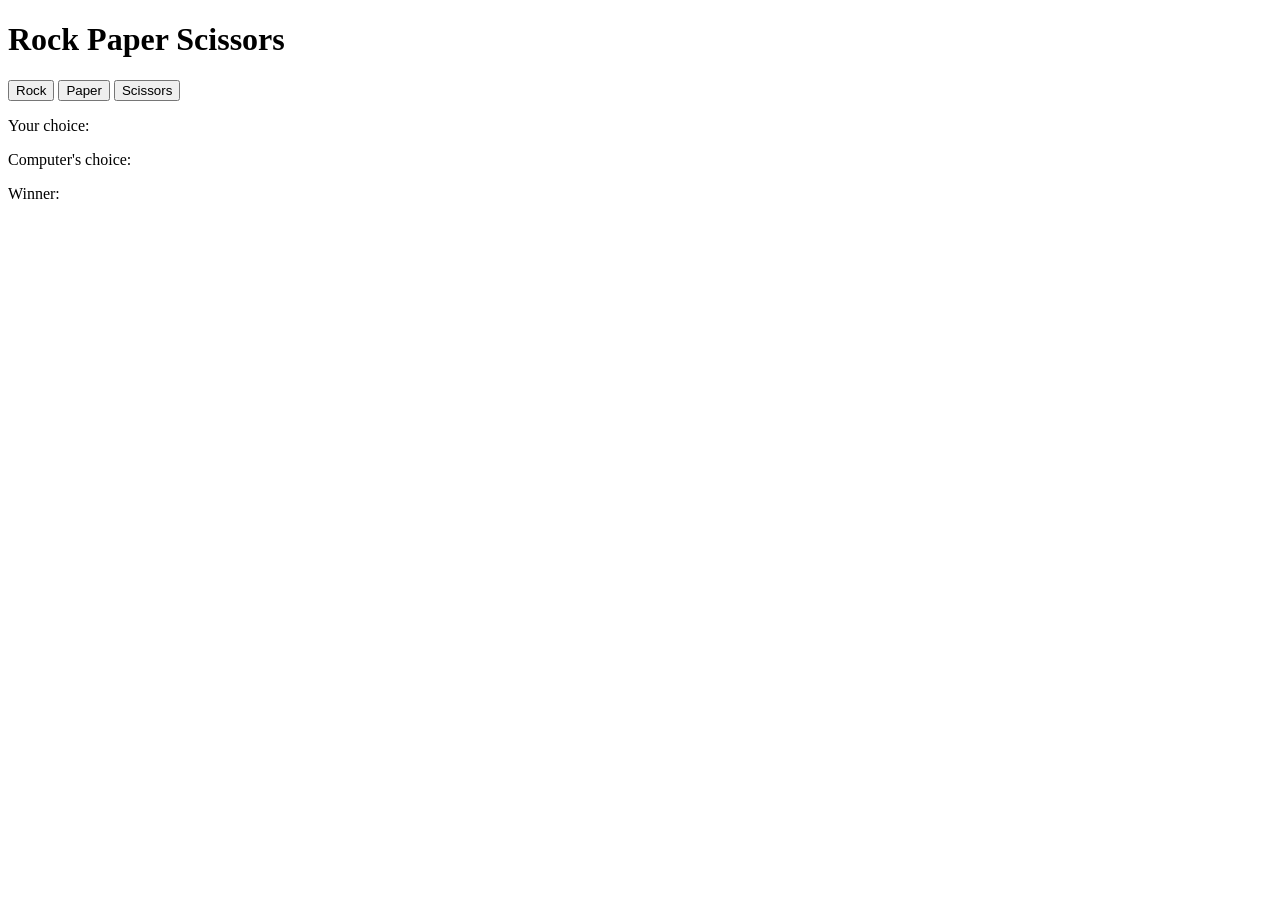
==== Rock paper scissor game/index.html @ 1e3cdb64 "build the structure through html" ====
<!DOCTYPE html>
<html lang="en">
<head>
    <meta charset="UTF-8">
    <meta name="viewport" content="width=device-width, initial-scale=1.0">
    <title>Game</title>
    <link rel="stylesheet" href="style.css">
</head>
<body>
    <div class="container">
        <h1>Rock Paper Scissors</h1>
        <div class="choices">
            <button id="rock">Rock</button>
            <button id="paper">Paper</button>
            <button id="scissors">Scissors</button>
        </div>
        <div class="result">
            <p id="user-choice">Your choice: </p>
            <p id="computer-choice">Computer's choice: </p>
            <p id="winner">Winner: </p>
        </div>
    </div>
    <script src="script.js"></script>
</body>
</html>
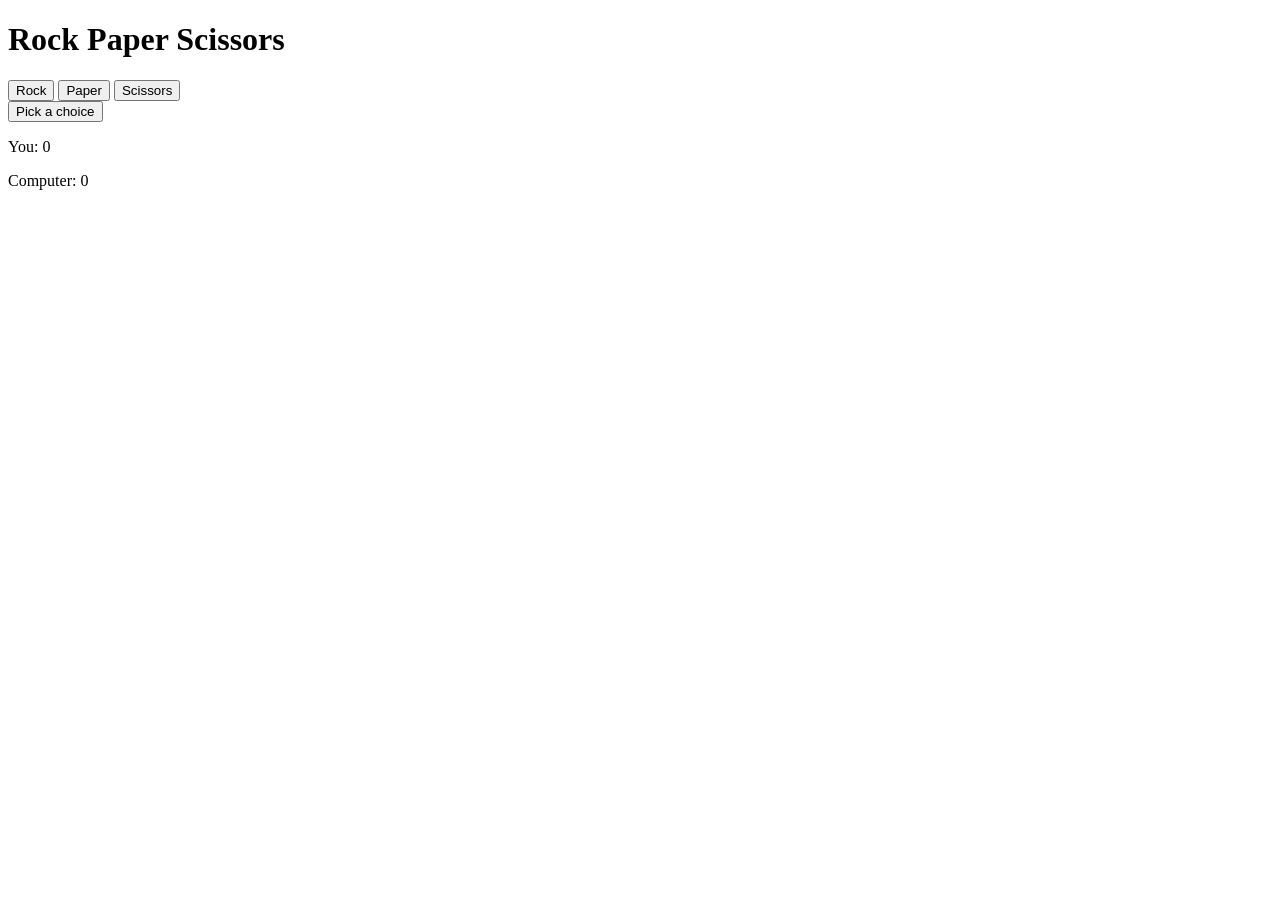
==== commit ded40eec: "build all the logic and structure except styling of rock,paper,scissors game" ====
--- a/Rock paper scissor game/index.html
+++ b/Rock paper scissor game/index.html
@@ -9,15 +9,15 @@
 <body>
     <div class="container">
         <h1>Rock Paper Scissors</h1>
-        <div class="choices">
-            <button id="rock">Rock</button>
-            <button id="paper">Paper</button>
-            <button id="scissors">Scissors</button>
-        </div>
+            <button class="choices" id="1" value="rock">Rock</button>
+            <button class="choices" id="2" value="paper">Paper</button>
+            <button class="choices" id="3" value="scissors">Scissors</button>
+            <br>
+            <button id="user-choice">Pick a choice</button>
         <div class="result">
-            <p id="user-choice">Your choice: </p>
-            <p id="computer-choice">Computer's choice: </p>
-            <p id="winner">Winner: </p>
+            <p id="you">You: 0</p>
+            <p id="computer">Computer: 0</p>
+            
         </div>
     </div>
     <script src="script.js"></script>
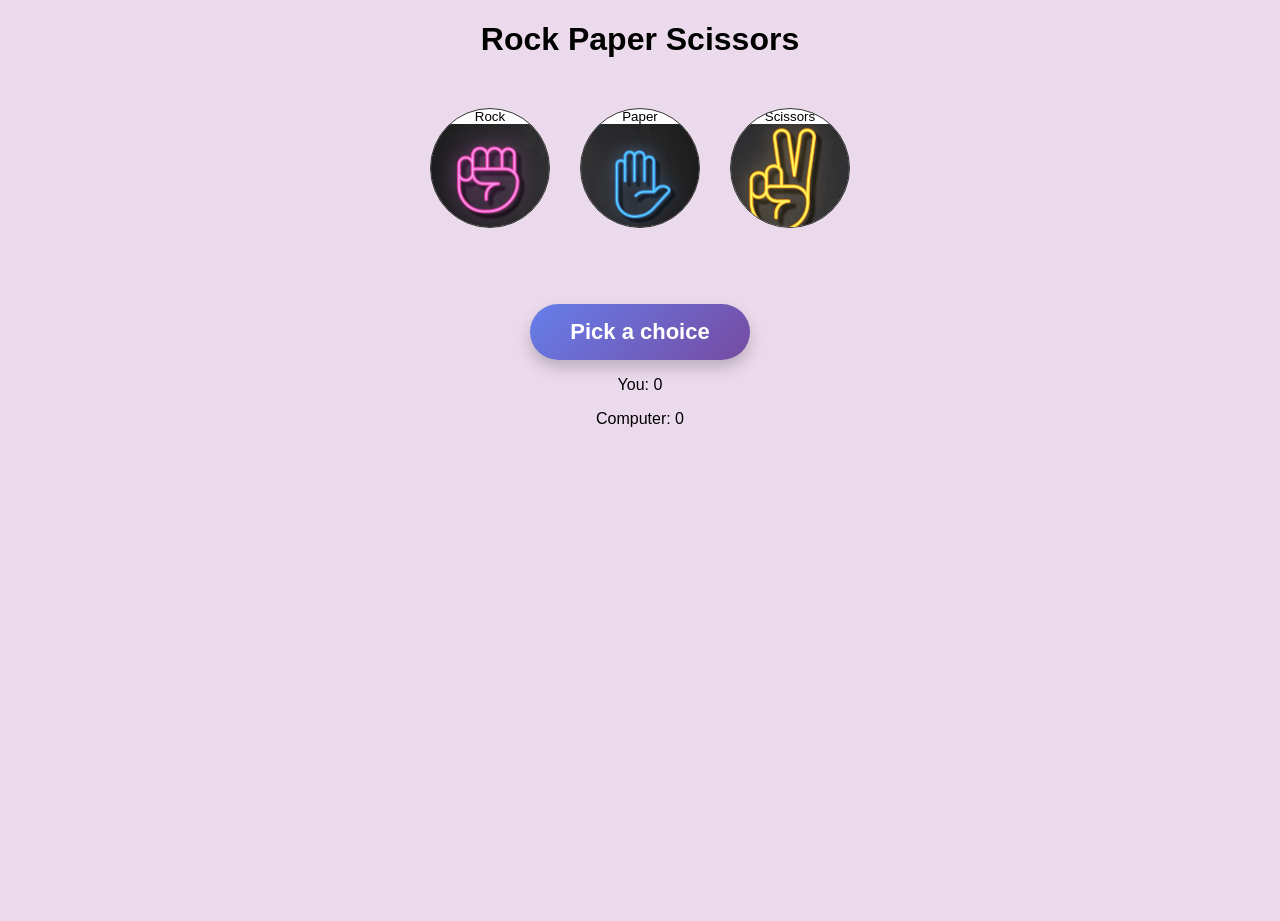
==== commit 8404f13a: "final touch of this project" ====
--- a/Rock paper scissor game/index.html
+++ b/Rock paper scissor game/index.html
@@ -9,14 +9,17 @@
 <body>
     <div class="container">
         <h1>Rock Paper Scissors</h1>
+        <div class ="game">
             <button class="choices" id="1" value="rock">Rock</button>
             <button class="choices" id="2" value="paper">Paper</button>
             <button class="choices" id="3" value="scissors">Scissors</button>
+        </div>
+            <br>
             <br>
             <button id="user-choice">Pick a choice</button>
         <div class="result">
-            <p id="you">You: 0</p>
-            <p id="computer">Computer: 0</p>
+            <p id="You">You: 0</p>
+            <p id="Computer">Computer: 0</p>
             
         </div>
     </div>
--- a/Rock paper scissor game/style.css
+++ b/Rock paper scissor game/style.css
@@ -0,0 +1,64 @@
+body{
+    margin:0;
+    font-family:Arial, sans-serif;
+}
+
+.bod{
+    background-color:rgb(235,218,235);
+    text-align:center;
+    min-height:100vh;
+}
+
+.game{
+    display:flex;
+    justify-content:center;
+    gap:30px;
+    margin-top:50px;
+}
+
+.choices{
+    width:120px;
+    height:120px;
+    border-radius:50%;
+    border:1px solid #333;
+    overflow:hidden;
+    padding:0;
+    cursor:pointer;
+    transition:0.3s;
+    background:white;
+}
+
+.choices:hover{
+    transform:scale(1.1);
+    box-shadow:0 0 20px rgba(0,0,0,0.3);
+}
+
+.choices img{
+    width:100%;
+    height:100%;
+    object-fit:cover;
+}
+
+#user-choice{
+    margin-top:40px;
+    padding:15px 40px;
+    font-size:22px;
+    font-weight:bold;
+    color:white;
+    background:linear-gradient(135deg, #667eea, #764ba2);
+    border:none;
+    border-radius:30px;
+    cursor:pointer;
+    box-shadow:0 8px 15px rgba(0,0,0,0.2);
+    transition:0.3s ease;
+}
+
+#user-choice:hover{
+    transform:translateY(-5px);
+    box-shadow:0 12px 20px rgba(0,0,0,0.3);
+    background:linear-gradient(135deg, #764ba2, #667eea);
+}
+
+#user-choice:active{
+    transform:scale(0.95);
+}
